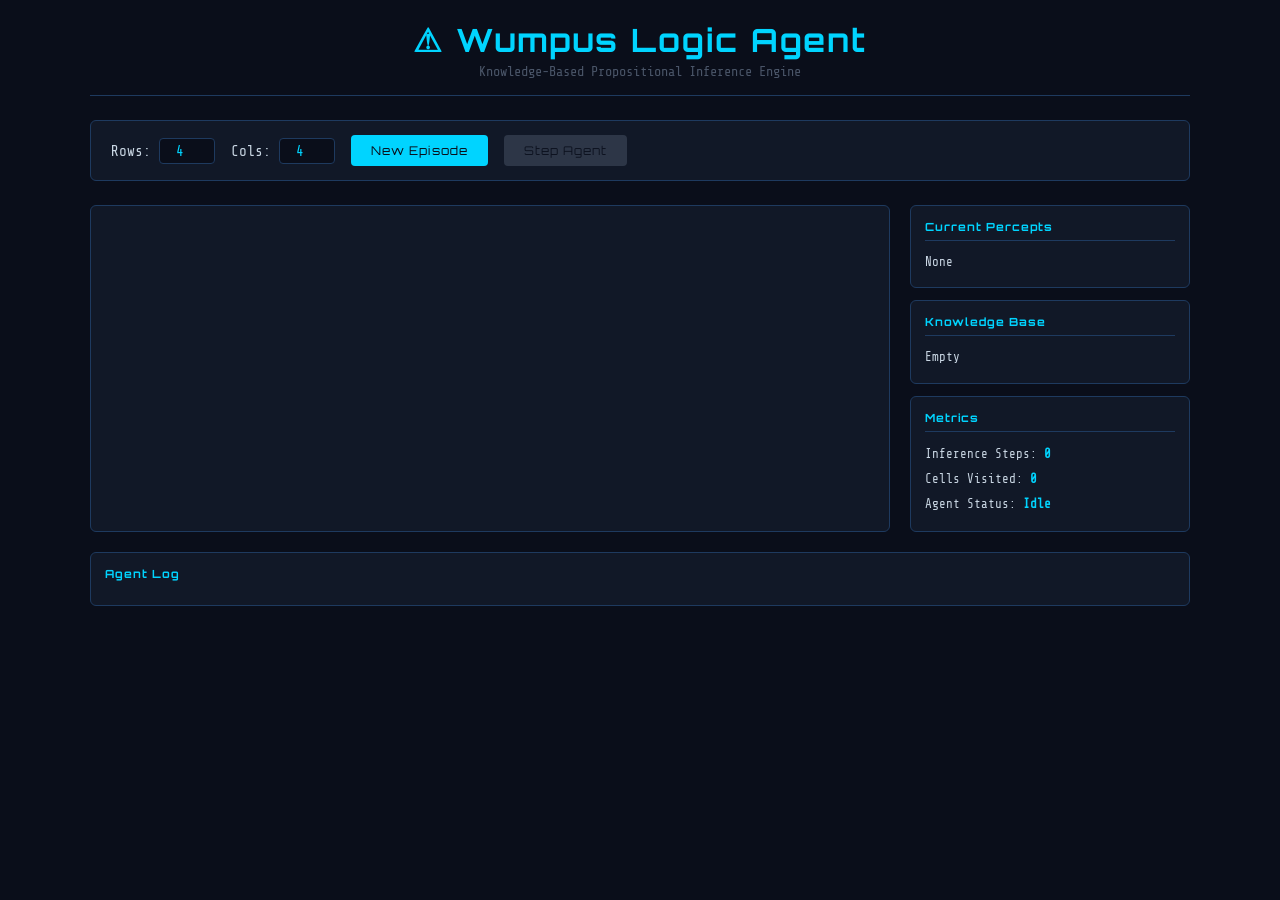
==== index.html @ 07fa64fc "Add HTML structure and CSS theme for Wumpus agent UI" ====
<!DOCTYPE html>
<html lang="en">
<head>
  <meta charset="UTF-8" />
  <meta name="viewport" content="width=device-width, initial-scale=1.0"/>
  <title>Wumpus Logic Agent</title>
  <link rel="stylesheet" href="style.css" />
</head>
<body>
  <div class="app">
    <header>
      <h1>⚠ Wumpus Logic Agent</h1>
      <p class="subtitle">Knowledge-Based Propositional Inference Engine</p>
    </header>

    <div class="controls">
      <label>Rows: <input type="number" id="rows" value="4" min="3" max="8"/></label>
      <label>Cols: <input type="number" id="cols" value="4" min="3" max="8"/></label>
      <button id="startBtn">New Episode</button>
      <button id="stepBtn" disabled>Step Agent</button>
    </div>

    <div class="main-layout">
      <div id="grid-container"></div>

      <div class="sidebar">
        <div class="panel" id="percept-panel">
          <h2>Current Percepts</h2>
          <ul id="percept-list"><li>None</li></ul>
        </div>
        <div class="panel" id="kb-panel">
          <h2>Knowledge Base</h2>
          <ul id="kb-list"><li>Empty</li></ul>
        </div>
        <div class="panel" id="metrics-panel">
          <h2>Metrics</h2>
          <p>Inference Steps: <span id="inf-steps">0</span></p>
          <p>Cells Visited: <span id="cells-visited">0</span></p>
          <p>Agent Status: <span id="agent-status">Idle</span></p>
        </div>
      </div>
    </div>

    <div id="log-box">
      <h2>Agent Log</h2>
      <div id="log-content"></div>
    </div>
  </div>

  <script src="agent.js"></script>
</body>
</html>
---- style.css ----
@import url('https://fonts.googleapis.com/css2?family=Share+Tech+Mono&family=Orbitron:wght@400;700&display=swap');

:root {
  --bg: #0a0e1a;
  --surface: #111827;
  --border: #1e3a5f;
  --accent: #00d4ff;
  --accent2: #ff6b35;
  --safe: #0d4f2e;
  --safe-border: #00ff88;
  --unknown: #1a2035;
  --danger: #4f0d0d;
  --danger-border: #ff2244;
  --agent: #00d4ff;
  --text: #c9d6e3;
  --dim: #4a5568;
}

* { box-sizing: border-box; margin: 0; padding: 0; }

body {
  background: var(--bg);
  color: var(--text);
  font-family: 'Share Tech Mono', monospace;
  min-height: 100vh;
  padding: 20px;
}

.app { max-width: 1100px; margin: 0 auto; }

header {
  text-align: center;
  margin-bottom: 24px;
  border-bottom: 1px solid var(--border);
  padding-bottom: 16px;
}

header h1 {
  font-family: 'Orbitron', sans-serif;
  font-size: 2rem;
  color: var(--accent);
  letter-spacing: 2px;
}

.subtitle {
  color: var(--dim);
  font-size: 0.85rem;
  margin-top: 4px;
}

.controls {
  display: flex;
  gap: 16px;
  align-items: center;
  flex-wrap: wrap;
  margin-bottom: 24px;
  background: var(--surface);
  padding: 14px 20px;
  border: 1px solid var(--border);
  border-radius: 6px;
}

.controls label {
  display: flex;
  align-items: center;
  gap: 8px;
  font-size: 0.9rem;
}

.controls input {
  width: 56px;
  background: var(--bg);
  border: 1px solid var(--border);
  color: var(--accent);
  padding: 4px 8px;
  font-family: 'Share Tech Mono', monospace;
  font-size: 0.9rem;
  border-radius: 4px;
  text-align: center;
}

button {
  padding: 8px 20px;
  font-family: 'Orbitron', sans-serif;
  font-size: 0.75rem;
  letter-spacing: 1px;
  border: none;
  border-radius: 4px;
  cursor: pointer;
  transition: all 0.2s;
}

#startBtn {
  background: var(--accent);
  color: var(--bg);
}

#startBtn:hover { background: #33ddff; }

#stepBtn {
  background: var(--accent2);
  color: var(--bg);
}

#stepBtn:disabled {
  background: var(--dim);
  cursor: not-allowed;
  opacity: 0.5;
}

#stepBtn:not(:disabled):hover { background: #ff8c5a; }

.main-layout {
  display: grid;
  grid-template-columns: 1fr 280px;
  gap: 20px;
  margin-bottom: 20px;
}

#grid-container {
  display: flex;
  align-items: center;
  justify-content: center;
  background: var(--surface);
  border: 1px solid var(--border);
  border-radius: 6px;
  padding: 20px;
  min-height: 320px;
}

.grid {
  display: grid;
  gap: 4px;
}

.cell {
  width: 72px;
  height: 72px;
  border-radius: 4px;
  border: 1px solid var(--border);
  background: var(--unknown);
  display: flex;
  flex-direction: column;
  align-items: center;
  justify-content: center;
  font-size: 1.3rem;
  position: relative;
  transition: background 0.3s, border-color 0.3s;
}

.cell.safe {
  background: var(--safe);
  border-color: var(--safe-border);
}

.cell.danger {
  background: var(--danger);
  border-color: var(--danger-border);
}

.cell.agent {
  border-color: var(--agent);
  box-shadow: 0 0 12px var(--agent);
}

.cell-label {
  font-size: 0.55rem;
  color: var(--dim);
  position: absolute;
  top: 3px;
  left: 5px;
}

.cell-percept {
  font-size: 0.6rem;
  color: var(--accent);
  position: absolute;
  bottom: 3px;
}

.sidebar {
  display: flex;
  flex-direction: column;
  gap: 12px;
}

.panel {
  background: var(--surface);
  border: 1px solid var(--border);
  border-radius: 6px;
  padding: 14px;
}

.panel h2 {
  font-family: 'Orbitron', sans-serif;
  font-size: 0.7rem;
  color: var(--accent);
  letter-spacing: 1px;
  margin-bottom: 10px;
  border-bottom: 1px solid var(--border);
  padding-bottom: 6px;
}

.panel ul {
  list-style: none;
  font-size: 0.78rem;
  line-height: 1.8;
  color: var(--text);
  max-height: 120px;
  overflow-y: auto;
}

.panel p {
  font-size: 0.78rem;
  line-height: 2;
}

.panel span {
  color: var(--accent);
  font-weight: bold;
}

#agent-status.alive { color: var(--safe-border); }
#agent-status.dead { color: var(--danger-border); }
#agent-status.won { color: #ffd700; }

#log-box {
  background: var(--surface);
  border: 1px solid var(--border);
  border-radius: 6px;
  padding: 14px;
}

#log-box h2 {
  font-family: 'Orbitron', sans-serif;
  font-size: 0.7rem;
  color: var(--accent);
  letter-spacing: 1px;
  margin-bottom: 10px;
}

#log-content {
  font-size: 0.78rem;
  line-height: 1.8;
  max-height: 160px;
  overflow-y: auto;
  color: var(--dim);
}

#log-content p { border-bottom: 1px solid #1a2035; padding: 2px 0; }
#log-content p.highlight { color: var(--accent); }
#log-content p.warn { color: var(--accent2); }
#log-content p.danger { color: var(--danger-border); }

@media (max-width: 700px) {
  .main-layout { grid-template-columns: 1fr; }
  .cell { width: 52px; height: 52px; font-size: 1rem; }
}
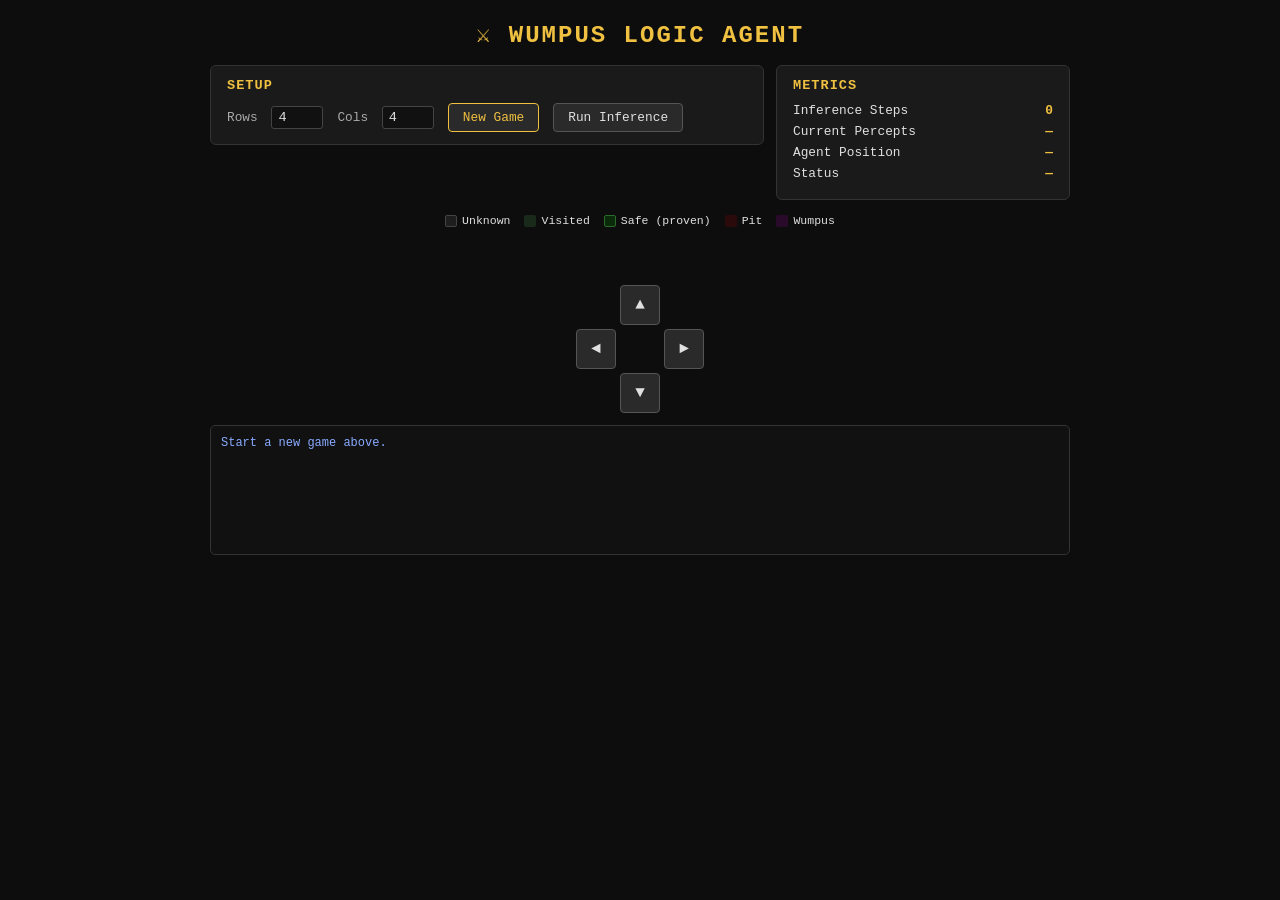
==== commit 223ee9be: "Add web frontend" ====
--- a/index.html
+++ b/index.html
@@ -1,52 +1,379 @@
 <!DOCTYPE html>
 <html lang="en">
 <head>
-  <meta charset="UTF-8" />
+  <meta charset="UTF-8"/>
   <meta name="viewport" content="width=device-width, initial-scale=1.0"/>
   <title>Wumpus Logic Agent</title>
-  <link rel="stylesheet" href="style.css" />
+  <style>
+    * { box-sizing: border-box; margin: 0; padding: 0; }
+
+    body {
+      font-family: 'Courier New', monospace;
+      background: #0d0d0d;
+      color: #e0e0e0;
+      min-height: 100vh;
+      padding: 20px;
+    }
+
+    h1 {
+      text-align: center;
+      color: #f0c040;
+      margin-bottom: 16px;
+      font-size: 1.5rem;
+      letter-spacing: 2px;
+    }
+
+    /* Layout */
+    .container {
+      max-width: 860px;
+      margin: 0 auto;
+    }
+
+    .top-row {
+      display: flex;
+      gap: 12px;
+      align-items: flex-start;
+      margin-bottom: 14px;
+      flex-wrap: wrap;
+    }
+
+    /* Setup panel */
+    .panel {
+      background: #1a1a1a;
+      border: 1px solid #333;
+      border-radius: 6px;
+      padding: 12px 16px;
+    }
+
+    .panel h3 {
+      color: #f0c040;
+      font-size: 0.85rem;
+      margin-bottom: 10px;
+      text-transform: uppercase;
+      letter-spacing: 1px;
+    }
+
+    label { font-size: 0.8rem; color: #aaa; }
+
+    input[type=number] {
+      width: 52px;
+      background: #111;
+      border: 1px solid #444;
+      color: #e0e0e0;
+      padding: 3px 6px;
+      font-family: inherit;
+      font-size: 0.85rem;
+      border-radius: 3px;
+      margin-left: 6px;
+    }
+
+    .setup-row { display: flex; gap: 14px; align-items: center; flex-wrap: wrap; }
+
+    button {
+      background: #2a2a2a;
+      border: 1px solid #555;
+      color: #e0e0e0;
+      padding: 6px 14px;
+      font-family: inherit;
+      font-size: 0.8rem;
+      border-radius: 4px;
+      cursor: pointer;
+      transition: background 0.15s;
+    }
+    button:hover { background: #3a3a3a; }
+    button.primary { border-color: #f0c040; color: #f0c040; }
+    button.primary:hover { background: #2a2200; }
+
+    /* Metrics */
+    .metrics { flex: 1; min-width: 180px; }
+    .metric-item {
+      font-size: 0.8rem;
+      margin-bottom: 6px;
+      display: flex;
+      justify-content: space-between;
+    }
+    .metric-item span.val { color: #f0c040; font-weight: bold; }
+
+    /* Grid */
+    .grid-wrapper { margin-bottom: 14px; }
+
+    #grid-table {
+      border-collapse: collapse;
+      margin: 0 auto;
+    }
+
+    #grid-table td {
+      width: 72px;
+      height: 72px;
+      border: 1px solid #333;
+      text-align: center;
+      vertical-align: middle;
+      font-size: 0.72rem;
+      position: relative;
+      cursor: default;
+      transition: background 0.2s;
+    }
+
+    /* Cell colors */
+    .cell-unknown  { background: #1e1e1e; color: #555; }
+    .cell-visited  { background: #1a2a1a; color: #88cc88; }
+    .cell-safe     { background: #0a2a0a; color: #44aa44; border: 1px solid #2a6a2a; }
+    .cell-pit      { background: #2a0a0a; color: #cc4444; }
+    .cell-wumpus   { background: #2a0a2a; color: #cc44cc; }
+
+    .agent-icon { font-size: 1.4rem; }
+    .cell-label { font-size: 0.65rem; color: #888; margin-top: 2px; }
+    .percept-tag {
+      font-size: 0.6rem;
+      color: #88aaff;
+      display: block;
+    }
+
+    /* Controls */
+    .controls { text-align: center; margin-bottom: 12px; }
+    .controls .dir-grid {
+      display: inline-grid;
+      grid-template-columns: repeat(3, 40px);
+      grid-template-rows: repeat(3, 40px);
+      gap: 4px;
+    }
+    .controls .dir-grid button {
+      width: 40px; height: 40px;
+      padding: 0;
+      font-size: 1rem;
+    }
+    .controls .dir-grid .empty { background: none; border: none; cursor: default; }
+
+    /* Log */
+    #log {
+      background: #111;
+      border: 1px solid #333;
+      border-radius: 5px;
+      padding: 10px;
+      height: 130px;
+      overflow-y: auto;
+      font-size: 0.75rem;
+      color: #aaa;
+    }
+    #log .entry { margin-bottom: 3px; }
+    #log .entry.good { color: #88cc88; }
+    #log .entry.bad  { color: #cc6666; }
+    #log .entry.info { color: #88aaff; }
+
+    /* Legend */
+    .legend {
+      display: flex;
+      gap: 14px;
+      flex-wrap: wrap;
+      font-size: 0.72rem;
+      margin-bottom: 10px;
+      justify-content: center;
+    }
+    .legend-item { display: flex; align-items: center; gap: 5px; }
+    .legend-dot {
+      width: 12px; height: 12px;
+      border-radius: 2px;
+      display: inline-block;
+    }
+
+    #status-banner {
+      text-align: center;
+      font-size: 1.1rem;
+      font-weight: bold;
+      margin-bottom: 10px;
+      min-height: 24px;
+    }
+    #status-banner.win  { color: #f0c040; }
+    #status-banner.dead { color: #cc4444; }
+  </style>
 </head>
 <body>
-  <div class="app">
-    <header>
-      <h1>⚠ Wumpus Logic Agent</h1>
-      <p class="subtitle">Knowledge-Based Propositional Inference Engine</p>
-    </header>
-
-    <div class="controls">
-      <label>Rows: <input type="number" id="rows" value="4" min="3" max="8"/></label>
-      <label>Cols: <input type="number" id="cols" value="4" min="3" max="8"/></label>
-      <button id="startBtn">New Episode</button>
-      <button id="stepBtn" disabled>Step Agent</button>
-    </div>
-
-    <div class="main-layout">
-      <div id="grid-container"></div>
-
-      <div class="sidebar">
-        <div class="panel" id="percept-panel">
-          <h2>Current Percepts</h2>
-          <ul id="percept-list"><li>None</li></ul>
-        </div>
-        <div class="panel" id="kb-panel">
-          <h2>Knowledge Base</h2>
-          <ul id="kb-list"><li>Empty</li></ul>
-        </div>
-        <div class="panel" id="metrics-panel">
-          <h2>Metrics</h2>
-          <p>Inference Steps: <span id="inf-steps">0</span></p>
-          <p>Cells Visited: <span id="cells-visited">0</span></p>
-          <p>Agent Status: <span id="agent-status">Idle</span></p>
-        </div>
+<div class="container">
+  <h1>⚔ WUMPUS LOGIC AGENT</h1>
+
+  <div class="top-row">
+    <!-- Setup -->
+    <div class="panel" style="flex:2; min-width:220px;">
+      <h3>Setup</h3>
+      <div class="setup-row">
+        <label>Rows <input type="number" id="inp-rows" value="4" min="3" max="7"/></label>
+        <label>Cols <input type="number" id="inp-cols" value="4" min="3" max="7"/></label>
+        <button class="primary" onclick="newGame()">New Game</button>
+        <button onclick="runInfer()">Run Inference</button>
       </div>
     </div>
 
-    <div id="log-box">
-      <h2>Agent Log</h2>
-      <div id="log-content"></div>
+    <!-- Metrics -->
+    <div class="panel metrics">
+      <h3>Metrics</h3>
+      <div class="metric-item">Inference Steps <span class="val" id="m-steps">0</span></div>
+      <div class="metric-item">Current Percepts <span class="val" id="m-percepts">—</span></div>
+      <div class="metric-item">Agent Position <span class="val" id="m-pos">—</span></div>
+      <div class="metric-item">Status <span class="val" id="m-status">—</span></div>
     </div>
   </div>
 
-  <script src="agent.js"></script>
+  <!-- Legend -->
+  <div class="legend">
+    <div class="legend-item"><span class="legend-dot" style="background:#1e1e1e;border:1px solid #444"></span> Unknown</div>
+    <div class="legend-item"><span class="legend-dot" style="background:#1a2a1a"></span> Visited</div>
+    <div class="legend-item"><span class="legend-dot" style="background:#0a2a0a;border:1px solid #2a6a2a"></span> Safe (proven)</div>
+    <div class="legend-item"><span class="legend-dot" style="background:#2a0a0a"></span> Pit</div>
+    <div class="legend-item"><span class="legend-dot" style="background:#2a0a2a"></span> Wumpus</div>
+  </div>
+
+  <div id="status-banner"></div>
+
+  <!-- Grid -->
+  <div class="grid-wrapper">
+    <table id="grid-table"><tbody id="grid-body"></tbody></table>
+  </div>
+
+  <!-- Direction Controls -->
+  <div class="controls">
+    <div class="dir-grid">
+      <div class="empty"></div>
+      <button onclick="doMove('up')">▲</button>
+      <div class="empty"></div>
+      <button onclick="doMove('left')">◄</button>
+      <div class="empty"></div>
+      <button onclick="doMove('right')">►</button>
+      <div class="empty"></div>
+      <button onclick="doMove('down')">▼</button>
+      <div class="empty"></div>
+    </div>
+  </div>
+
+  <!-- Log -->
+  <div id="log"><div class="entry info">Start a new game above.</div></div>
+</div>
+
+<script>
+  let gameAlive = false;
+
+  function addLog(msg, cls='') {
+    const log = document.getElementById('log');
+    const div = document.createElement('div');
+    div.className = 'entry ' + cls;
+    div.textContent = msg;
+    log.appendChild(div);
+    log.scrollTop = log.scrollHeight;
+  }
+
+  function renderGrid(state) {
+    const tbody = document.getElementById('grid-body');
+    tbody.innerHTML = '';
+    state.grid.forEach(row => {
+      const tr = document.createElement('tr');
+      row.forEach(cell => {
+        const td = document.createElement('td');
+        let cls = 'cell-' + cell.status;
+        td.className = cls;
+
+        let inner = '';
+        if (cell.is_agent) inner += '<div class="agent-icon">🧭</div>';
+        else if (cell.is_gold) inner += '<div class="agent-icon">🪙</div>';
+
+        inner += `<div class="cell-label">(${cell.r},${cell.c})</div>`;
+
+        if (cell.percepts && cell.percepts.length) {
+          cell.percepts.forEach(p => {
+            inner += `<span class="percept-tag">${p === 'Breeze' ? '💨' : '💀'} ${p}</span>`;
+          });
+        }
+
+        if (cell.status === 'safe' && !cell.is_agent) {
+          inner += '<span class="percept-tag" style="color:#44aa44">✓ Safe</span>';
+        }
+        if (cell.status === 'unknown') inner += '<span style="color:#444">?</span>';
+
+        td.innerHTML = inner;
+        tr.appendChild(td);
+      });
+      tbody.appendChild(tr);
+    });
+
+    // Update metrics
+    document.getElementById('m-steps').textContent = state.inference_steps;
+    document.getElementById('m-percepts').textContent =
+      state.current_percepts.length ? state.current_percepts.join(', ') : 'None';
+    document.getElementById('m-pos').textContent =
+      `(${state.agent[0]}, ${state.agent[1]})`;
+    document.getElementById('m-status').textContent =
+      state.alive ? (state.gold_found ? 'WON 🏆' : 'Alive') : 'Dead 💀';
+
+    const banner = document.getElementById('status-banner');
+    if (!state.alive) {
+      banner.textContent = '💀 Agent Died! Start a new game.';
+      banner.className = 'dead';
+      gameAlive = false;
+    } else if (state.gold_found) {
+      banner.textContent = '🏆 Gold Found! You Win!';
+      banner.className = 'win';
+    } else {
+      banner.textContent = '';
+      banner.className = '';
+    }
+  }
+
+  async function newGame() {
+    const rows = parseInt(document.getElementById('inp-rows').value);
+    const cols = parseInt(document.getElementById('inp-cols').value);
+    document.getElementById('log').innerHTML = '';
+    document.getElementById('status-banner').textContent = '';
+
+    const res = await fetch('/api/new_game', {
+      method: 'POST',
+      headers: {'Content-Type': 'application/json'},
+      body: JSON.stringify({rows, cols})
+    });
+    const data = await res.json();
+    if (data.ok) {
+      gameAlive = true;
+      renderGrid(data.state);
+      addLog(`New ${rows}x${cols} game started. Agent at (0,0).`, 'info');
+      addLog('Use arrow buttons to move. Inference runs after each move.', 'info');
+    }
+  }
+
+  async function doMove(direction) {
+    if (!gameAlive) { addLog('Start a new game first.', 'bad'); return; }
+    const res = await fetch('/api/move', {
+      method: 'POST',
+      headers: {'Content-Type': 'application/json'},
+      body: JSON.stringify({direction})
+    });
+    const data = await res.json();
+    if (!data.ok) { addLog(data.message, 'bad'); return; }
+
+    data.log.forEach(l => addLog(l, data.dead ? 'bad' : 'good'));
+
+    if (data.infer_log && data.infer_log.length) {
+      data.infer_log.forEach(l => addLog(l, 'info'));
+    }
+
+    if (data.state) renderGrid(data.state);
+  }
+
+  async function runInfer() {
+    if (!gameAlive) { addLog('Start a new game first.', 'bad'); return; }
+    const res = await fetch('/api/infer', {method:'POST',
+      headers:{'Content-Type':'application/json'}, body:'{}'});
+    const data = await res.json();
+    addLog(`Manual inference: ${data.steps} steps taken.`, 'info');
+    if (data.infer_log && data.infer_log.length) {
+      data.infer_log.forEach(l => addLog(l, 'info'));
+    } else {
+      addLog('No new safe cells found.', 'info');
+    }
+    if (data.state) renderGrid(data.state);
+  }
+
+  // Keyboard controls
+  document.addEventListener('keydown', e => {
+    const map = {ArrowUp:'up', ArrowDown:'down', ArrowLeft:'left', ArrowRight:'right'};
+    if (map[e.key]) { e.preventDefault(); doMove(map[e.key]); }
+  });
+</script>
 </body>
-</html>+</html>
